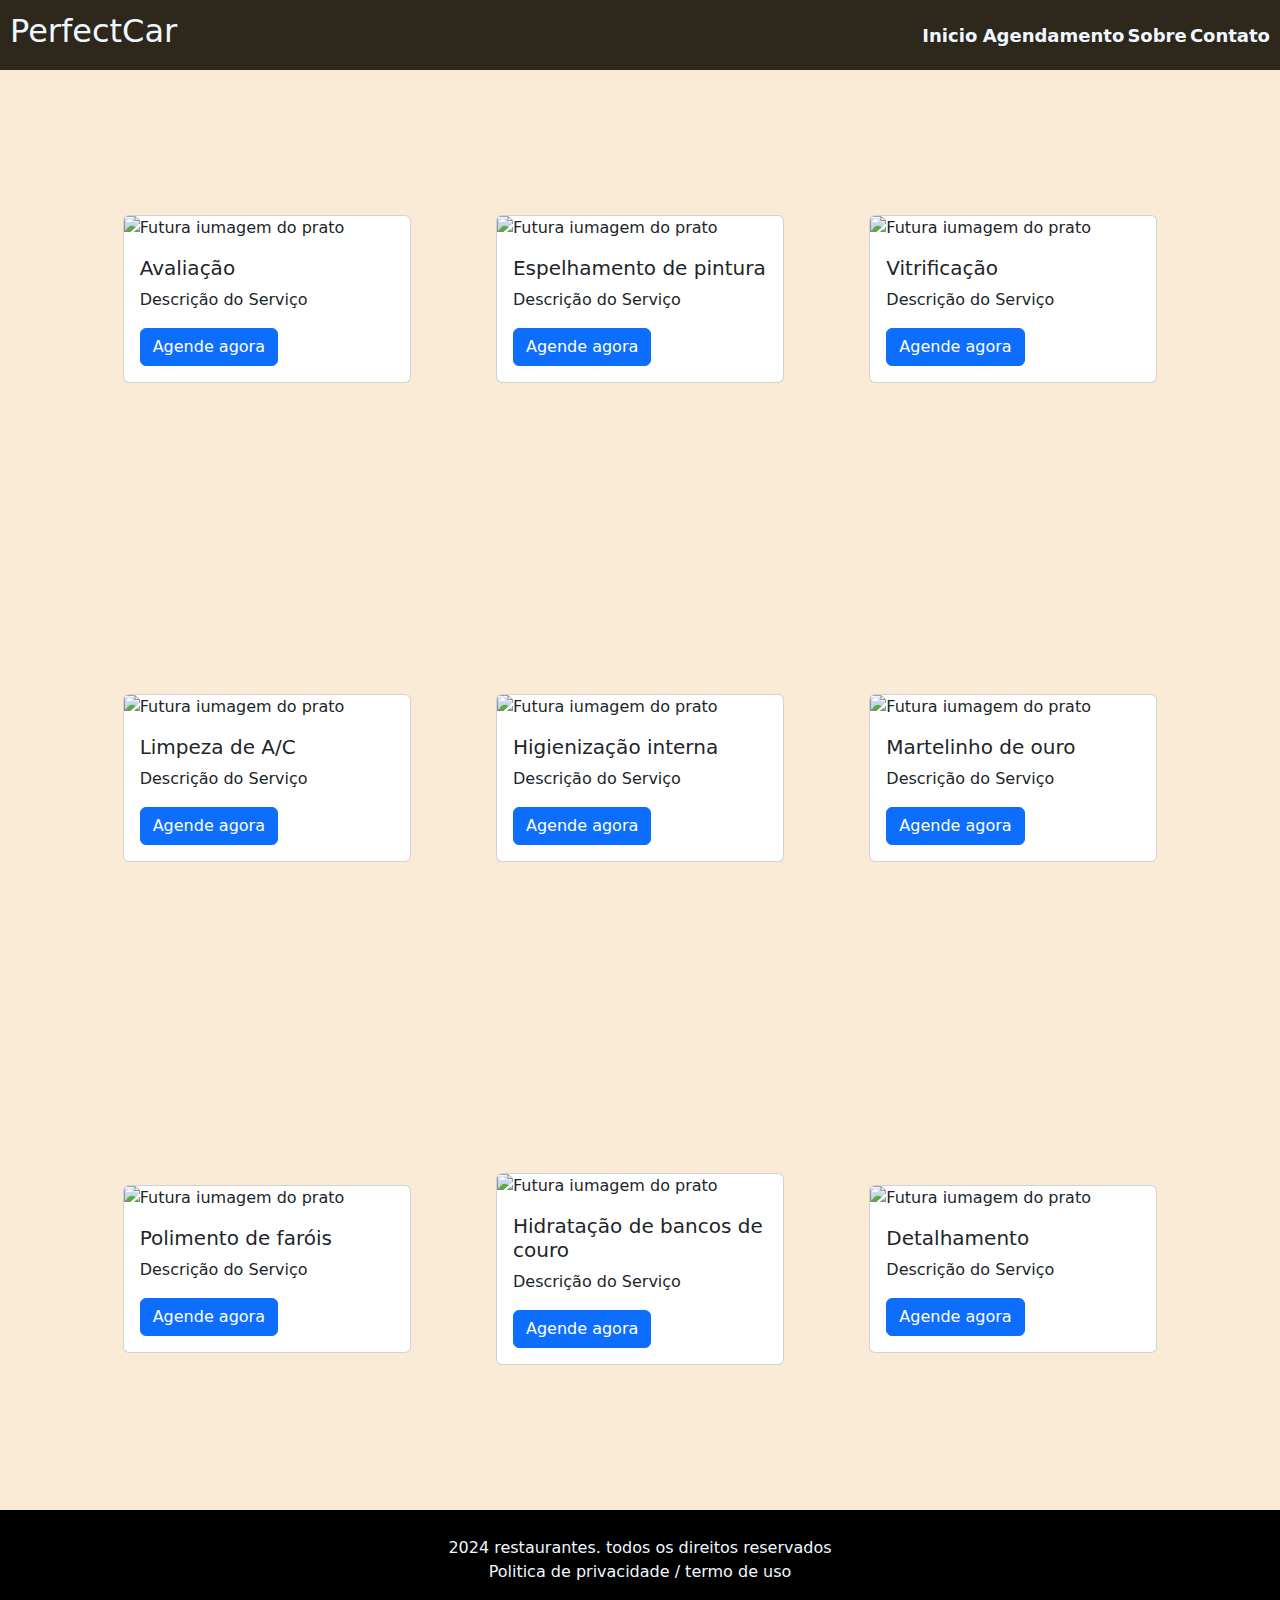
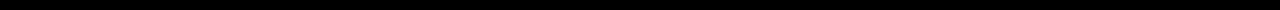
==== projetoFinal/index.html @ 77773b94 "criacao do db e das prim eiras paginas" ====
<!DOCTYPE html>
<html lang="en">
<head>
    <meta charset="UTF-8">
    <meta name="viewport" content="width=device-width, initial-scale=1.0">

    <link href="https://cdn.jsdelivr.net/npm/bootstrap@5.3.3/dist/css/bootstrap.min.css" rel="stylesheet" integrity="sha384-QWTKZyjpPEjISv5WaRU9OFeRpok6YctnYmDr5pNlyT2bRjXh0JMhjY6hW+ALEwIH" crossorigin="anonymous">

    <link rel="stylesheet" href="./assets/style/style.css">
    <link rel="stylesheet" href="./assets/style/padroes.css">

    <title>PerfectCar</title>
</head>
<body>
    <header>
        <div class="logo">
            <h2>PerfectCar</h2>
        </div>

        <nav>
            <ul>
                <li><a href="#">Inicio</a></li>
                <li><a href="#">Agendamento</a></li>
                <li><a href="#">Sobre</a></li>
                <li><a href="./contact.html">Contato</a></li>
            </ul>
        </nav>
    </header>

    <main>
        <section class="card" style="width: 18rem;">
            <img src="https://img.freepik.com/fotos-gratis/fundo-de-pedra-cinza_24972-1659.jpg" class="card-img-top" alt="Futura iumagem do prato">
            <div class="card-body">
                <h5 class="card-title">Avaliação</h5>
                <p class="card-text">Descrição do Serviço</p>
                <a href="#" class="btn btn-primary">Agende agora</a>
            </div>
        </section>
        
        <section class="card" style="width: 18rem;">
            <img src="https://img.freepik.com/fotos-gratis/fundo-de-pedra-cinza_24972-1659.jpg" class="card-img-top" alt="Futura iumagem do prato">
            <div class="card-body">
                <h5 class="card-title">Espelhamento de pintura</h5>
                <p class="card-text">Descrição do Serviço</p>
                <a href="#" class="btn btn-primary">Agende agora</a>
            </div>
        </section>

        <section class="card" style="width: 18rem;">
            <img src="https://img.freepik.com/fotos-gratis/fundo-de-pedra-cinza_24972-1659.jpg" class="card-img-top" alt="Futura iumagem do prato">
            <div class="card-body">
                <h5 class="card-title">Vitrificação</h5>
                <p class="card-text">Descrição do Serviço</p>
                <a href="#" class="btn btn-primary">Agende agora</a>
            </div>
        </section>

        <section class="card" style="width: 18rem;">
            <img src="https://img.freepik.com/fotos-gratis/fundo-de-pedra-cinza_24972-1659.jpg" class="card-img-top" alt="Futura iumagem do prato">
            <div class="card-body">
                <h5 class="card-title">Limpeza de A/C</h5>
                <p class="card-text">Descrição do Serviço</p>
                <a href="#" class="btn btn-primary">Agende agora</a>
            </div>
        </section>

        <section class="card" style="width: 18rem;">
            <img src="https://img.freepik.com/fotos-gratis/fundo-de-pedra-cinza_24972-1659.jpg" class="card-img-top" alt="Futura iumagem do prato">
            <div class="card-body">
                <h5 class="card-title">Higienização interna</h5>
                <p class="card-text">Descrição do Serviço</p>
                <a href="#" class="btn btn-primary">Agende agora</a>
            </div>
        </section>

        <section class="card" style="width: 18rem;">
            <img src="https://img.freepik.com/fotos-gratis/fundo-de-pedra-cinza_24972-1659.jpg" class="card-img-top" alt="Futura iumagem do prato">
            <div class="card-body">
                <h5 class="card-title">Martelinho de ouro</h5>
                <p class="card-text">Descrição do Serviço</p>
                <a href="#" class="btn btn-primary">Agende agora</a>
            </div>
        </section>

        <section class="card" style="width: 18rem;">
            <img src="https://img.freepik.com/fotos-gratis/fundo-de-pedra-cinza_24972-1659.jpg" class="card-img-top" alt="Futura iumagem do prato">
            <div class="card-body">
                <h5 class="card-title">Polimento de faróis</h5>
                <p class="card-text">Descrição do Serviço</p>
                <a href="#" class="btn btn-primary">Agende agora</a>
            </div>
        </section>

        <section class="card" style="width: 18rem;">
            <img src="https://img.freepik.com/fotos-gratis/fundo-de-pedra-cinza_24972-1659.jpg" class="card-img-top" alt="Futura iumagem do prato">
            <div class="card-body">
                <h5 class="card-title">Hidratação de bancos de couro</h5>
                <p class="card-text">Descrição do Serviço</p>
                <a href="#" class="btn btn-primary">Agende agora</a>
            </div>
        </section>
        
        <section class="card" style="width: 18rem;">
            <img src="https://img.freepik.com/fotos-gratis/fundo-de-pedra-cinza_24972-1659.jpg" class="card-img-top" alt="Futura iumagem do prato">
            <div class="card-body">
                <h5 class="card-title">Detalhamento</h5>
                <p class="card-text">Descrição do Serviço</p>
                <a href="#" class="btn btn-primary">Agende agora</a>
            </div>
        </section>

    </main>
    
    <footer>
        <p>2024 restaurantes. todos os direitos reservados</p>
        <p>Politica de privacidade / termo de uso</p>
    </footer>
</body>
</html>
---- projetoFinal/assets/style/style.css ----
body{
    width: 100vw;
    display: flex;
    flex-direction: column;
    justify-content: space-around;
    align-items: center;
    background-color: antiquewhite;
}

main{
    min-height: 160vh;
    width: 100vw;
    

    display: flex;
    flex-direction: column;
    justify-content: space-around;
    align-items: center;
    gap: 20px;
}

main{
    /* background-color: azure; */
    width: 100%;
    height: 100%;
    max-width: 1100px;
    display: flex;
    align-items: center;
    justify-content: space-around;
    /* flex-direction: row;
    flex-wrap: wrap; */
    flex-flow: row wrap;
}
---- projetoFinal/assets/style/padroes.css ----
header{
    width: 100%;
    height: 70px;
    background-color: rgb(46, 39, 27);
    color: aliceblue;
    display: flex;
    flex-direction: row;
    justify-content: space-between;
    align-items: center;
    padding: 10px;
    position: sticky;
    top: 0;
    z-index: 1;
}

nav{
    width: 50%;
    height: 100%;
    display: flex;
    max-width: 385px;
    min-width: 280px;
}

nav ul {
    width: 100%;
    height: 100%;
    list-style: none;
    display: flex;
    flex-direction: row;
    align-items: center;
    justify-content: space-around;
}

nav ul li{
    text-align: center;
    width: 100%;
    height: 100%;
    display: flex;
    text-align: center;
    align-items: center;
    justify-content: center;
}

nav ul li a{
    color: aliceblue;
    font-size: large;
    text-decoration: none;
    font-weight: 600;
    transition: ease-in-out 0.2s;
}

nav ul li a:hover{
    color: rgb(151, 206, 255);
}

footer{
    background-color: black;
    color: aliceblue;

    position: relative;
    bottom: 0;

    display: flex;
    flex-direction: column;
    justify-content: center;
    align-items: center;
    width: 100%;
    height: 100px;
}

footer p{
    margin: 0;
}
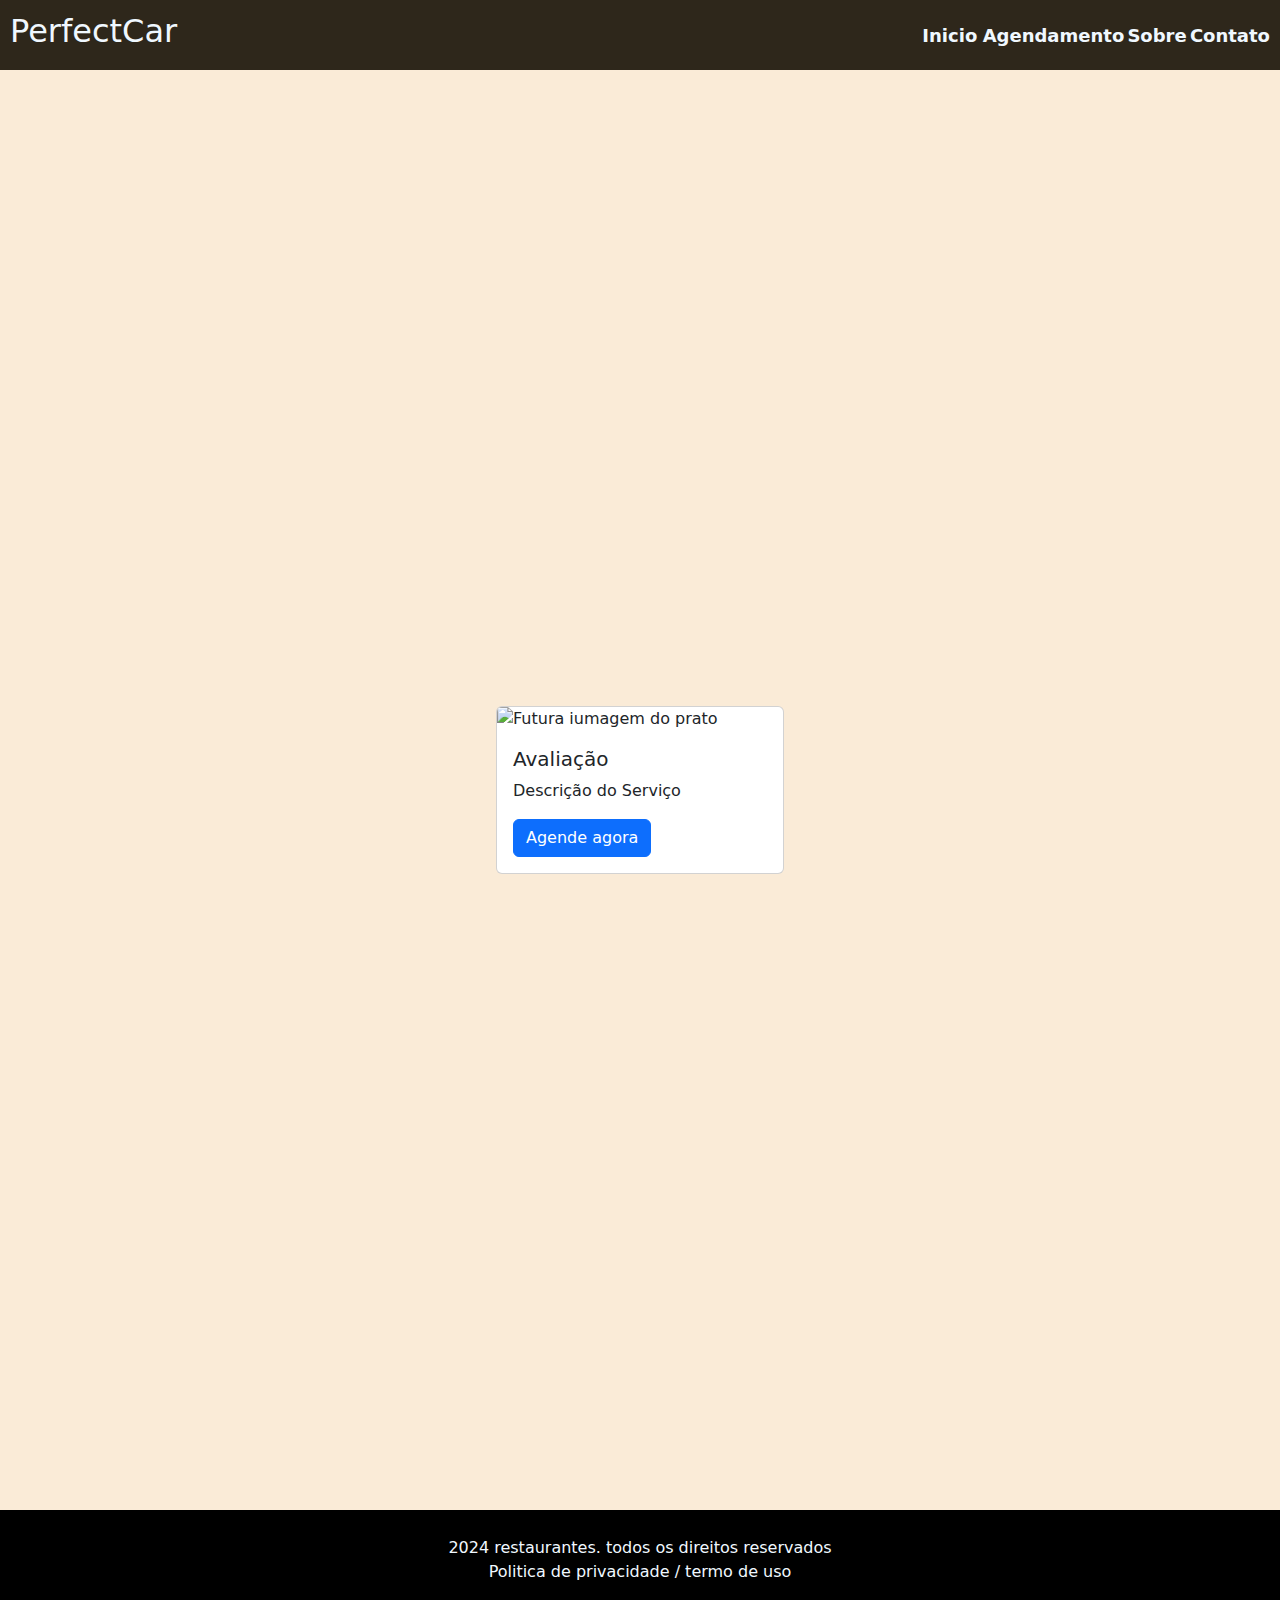
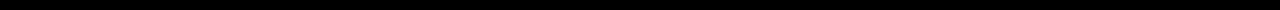
==== commit 9f61598d: "0.0.10" ====
--- a/projetoFinal/index.html
+++ b/projetoFinal/index.html
@@ -29,7 +29,7 @@
 
     <main>
         <section class="card" style="width: 18rem;">
-            <img src="https://img.freepik.com/fotos-gratis/fundo-de-pedra-cinza_24972-1659.jpg" class="card-img-top" alt="Futura iumagem do prato">
+            <img src="https://img.freepik.com/fotos-gratis/estacao-de-detalhamento-de-lavagem-de-carro_1303-22307.jpg?w=740&t=st=1718235006~exp=1718235606~hmac=8822f26ea849f821b7147a890a9d400f8b3cfcc6af5638fe757e305b11135139" class="card-img-top" alt="Futura iumagem do prato">
             <div class="card-body">
                 <h5 class="card-title">Avaliação</h5>
                 <p class="card-text">Descrição do Serviço</p>
@@ -37,7 +37,7 @@
             </div>
         </section>
         
-        <section class="card" style="width: 18rem;">
+        <!-- <section class="card" style="width: 18rem;">
             <img src="https://img.freepik.com/fotos-gratis/fundo-de-pedra-cinza_24972-1659.jpg" class="card-img-top" alt="Futura iumagem do prato">
             <div class="card-body">
                 <h5 class="card-title">Espelhamento de pintura</h5>
@@ -107,7 +107,7 @@
                 <p class="card-text">Descrição do Serviço</p>
                 <a href="#" class="btn btn-primary">Agende agora</a>
             </div>
-        </section>
+        </section> -->
 
     </main>
     
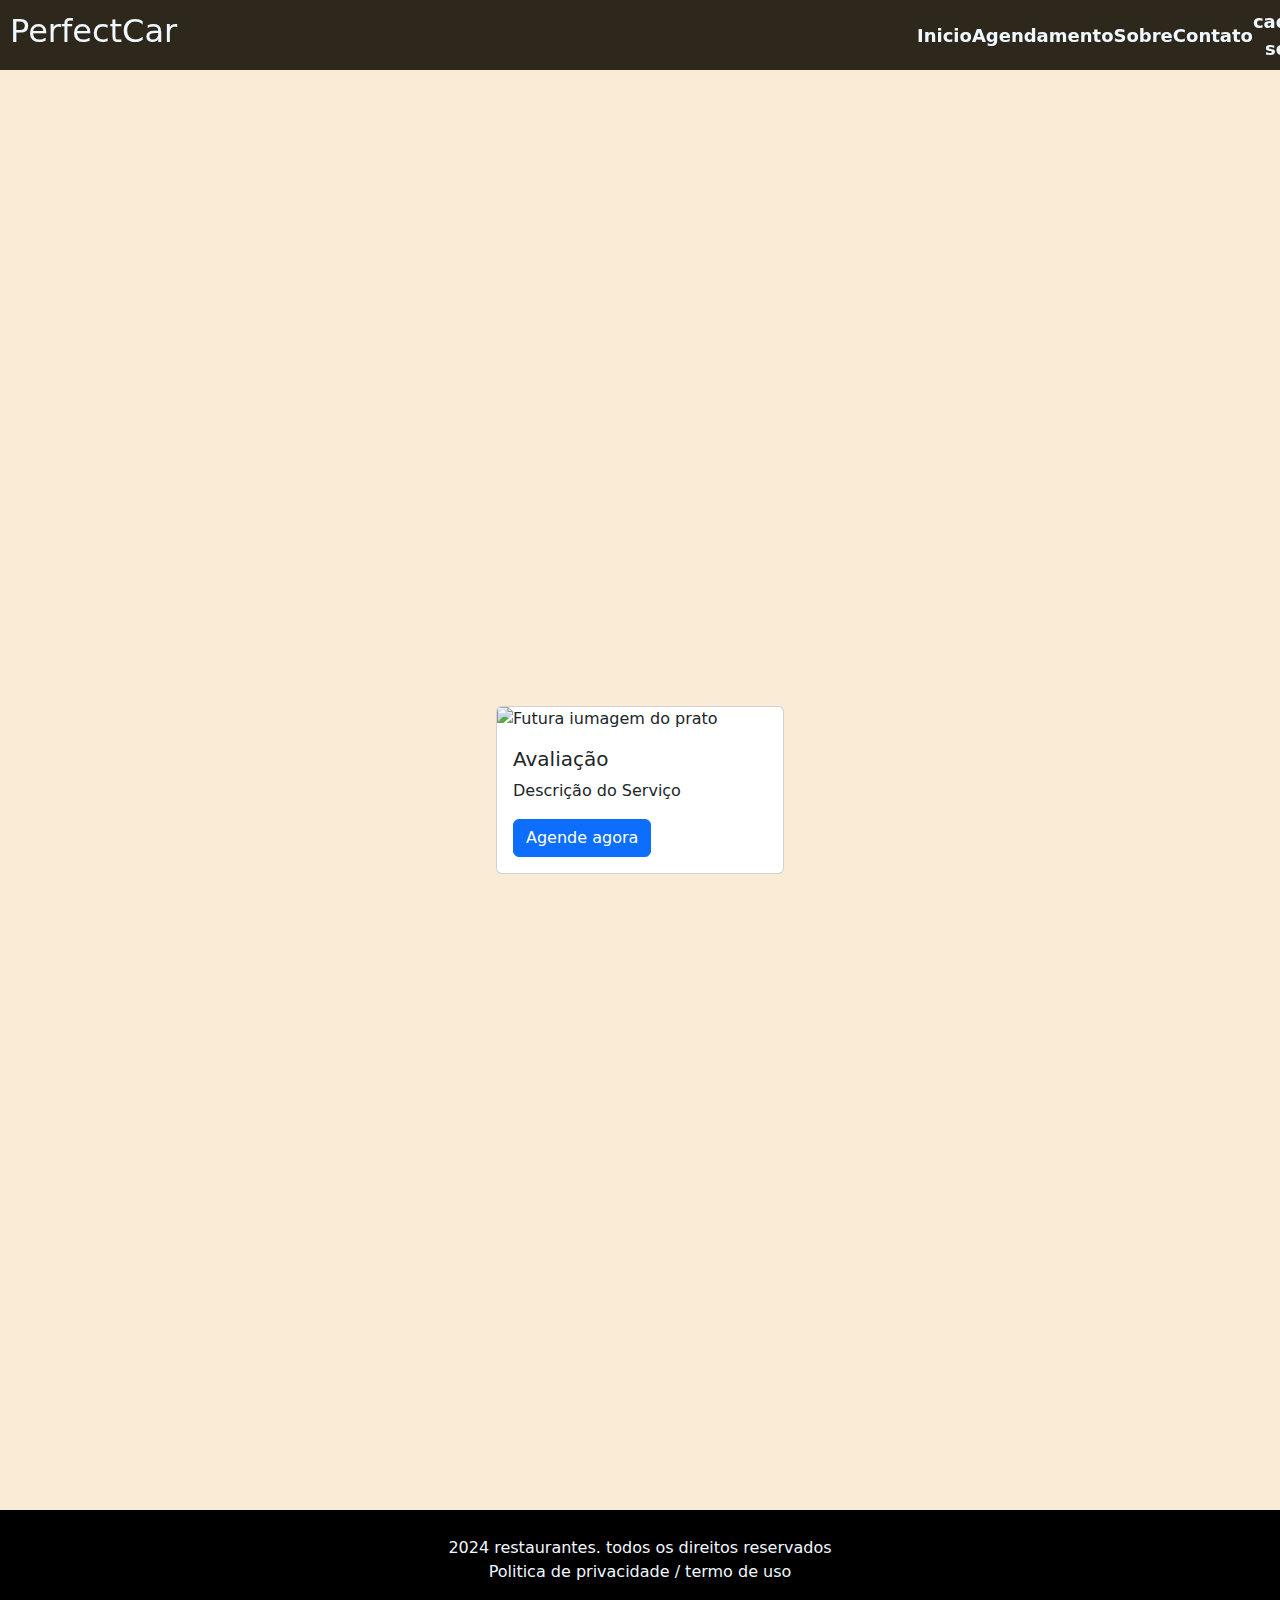
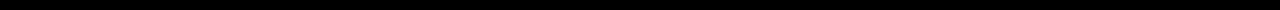
==== commit 9a682258: "0.0.13 bug fix" ====
--- a/projetoFinal/index.html
+++ b/projetoFinal/index.html
@@ -23,6 +23,7 @@
                 <li><a href="#">Agendamento</a></li>
                 <li><a href="#">Sobre</a></li>
                 <li><a href="./contact.html">Contato</a></li>
+                <li class="scale-up-center"><a href="./pages/servicos/addServiços.html">cadastrar serviço</a></li>
             </ul>
         </nav>
     </header>
